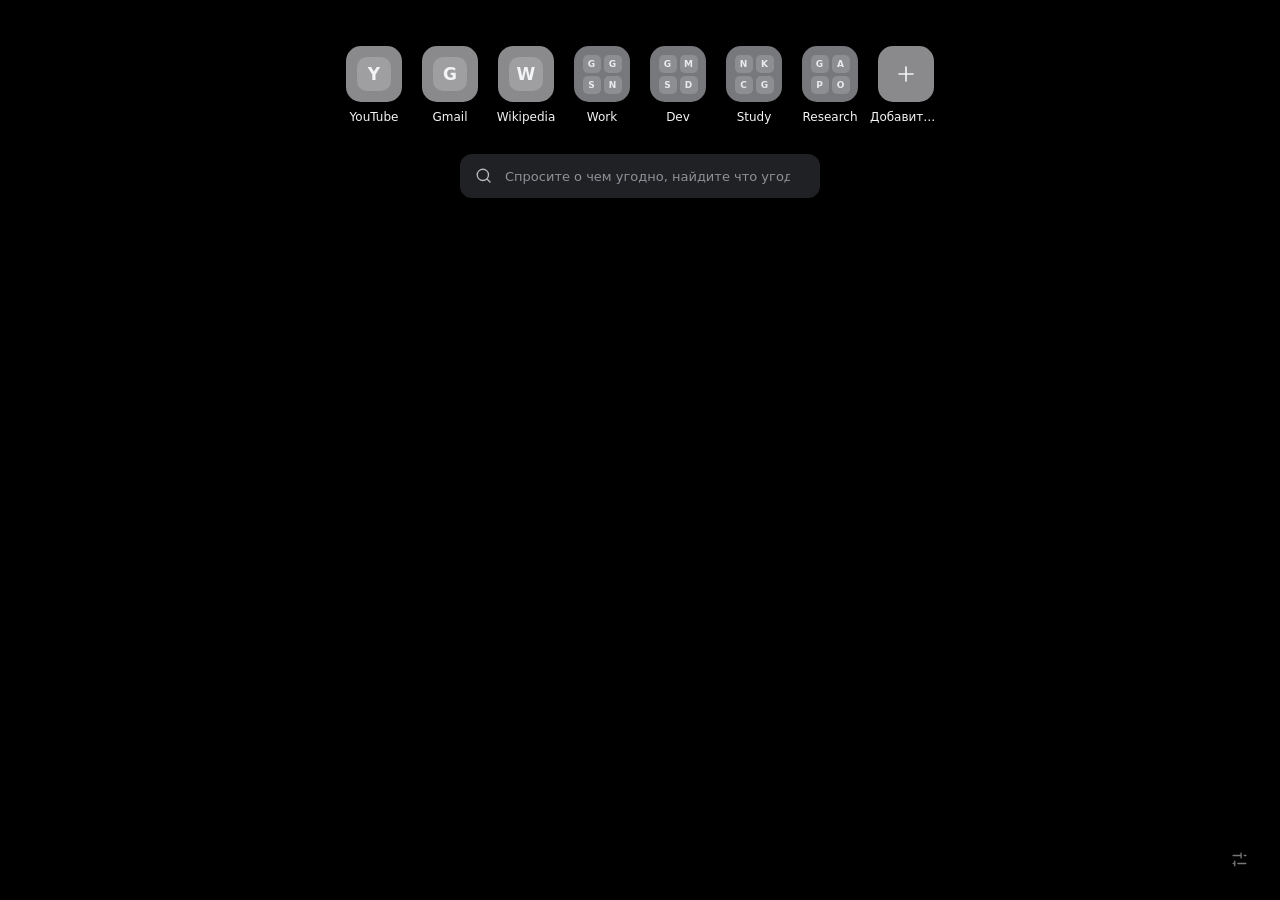
==== newtab.html @ 4f1dfae7 "Release NTP Groups 0.1.10" ====
<!doctype html>
<html lang="ru">
<head>
  <meta charset="utf-8">
  <meta name="viewport" content="width=device-width,initial-scale=1">
  <meta name="color-scheme" content="dark">
  <title>New Tab</title>
  <link rel="icon" type="image/svg+xml" href="icons/tab-scratches.svg">
  <link rel="stylesheet" href="newtab.css">
</head>
<body>
  <main class="ntp-shell">
    <section class="launcher" aria-label="Быстрый доступ">
      <div id="launcherView" class="launcher-view"></div>

      <form id="searchForm" class="search-box" autocomplete="off" role="search">
        <svg class="search-icon" viewBox="0 0 24 24" aria-hidden="true"><path d="m20 20-4.35-4.35m2.35-5.15a7.5 7.5 0 1 1-15 0 7.5 7.5 0 0 1 15 0Z"/></svg>
        <input id="searchInput" type="search" spellcheck="false" autocomplete="off" placeholder="Спросите о чем угодно, найдите что угодно…" aria-label="Поиск">
      </form>
    </section>
  </main>

  <div id="settingsHotzone" class="settings-hotzone">
    <button id="settingsButton" class="settings-button" type="button" aria-label="Настройки" aria-expanded="false">
      <svg viewBox="0 0 24 24" aria-hidden="true"><path d="M4 7h10m4 0h2M4 17h2m4 0h10M14 4v6M6 14v6"/></svg>
    </button>
  </div>

  <div id="contextMenu" class="context-menu" hidden></div>

  <div id="modalBackdrop" class="modal-backdrop" hidden>
    <section class="modal" role="dialog" aria-modal="true" aria-labelledby="modalTitle">
      <header class="modal-header">
        <h2 id="modalTitle">Добавить сайт</h2>
        <button id="modalClose" class="icon-button" type="button" aria-label="Закрыть">
          <svg viewBox="0 0 20 20" aria-hidden="true"><path d="M6 6l8 8M14 6l-8 8"/></svg>
        </button>
      </header>
      <form id="editorForm" class="editor-form">
        <div id="kindRow" class="field-row">
          <span id="kindLabel">Тип</span>
          <select id="editorKind" hidden aria-hidden="true" tabindex="-1">
            <option value="site">Сайт</option>
            <option value="folder">Группа</option>
          </select>
          <div id="kindSelect" class="location-select kind-select">
            <button id="kindButton" class="location-select-button" type="button" aria-haspopup="listbox" aria-expanded="false" aria-labelledby="kindLabel kindValue">
              <span id="kindValue">Сайт</span>
              <svg class="location-chevron" viewBox="0 0 20 20" aria-hidden="true"><path d="m6 8 4 4 4-4"/></svg>
            </button>
            <div id="kindMenu" class="location-select-menu" role="listbox" hidden></div>
          </div>
        </div>
        <label class="field-row">
          <span>Название</span>
          <input id="editorTitle" maxlength="28" required>
        </label>
        <label id="urlRow" class="field-row">
          <span>URL</span>
          <input id="editorUrl" type="url" placeholder="https://example.com/">
        </label>
        <div id="locationRow" class="field-row">
          <span id="locationLabel">Расположение</span>
          <div id="locationSelect" class="location-select">
            <button id="locationButton" class="location-select-button" type="button" aria-haspopup="listbox" aria-expanded="false" aria-labelledby="locationLabel locationValue">
              <span id="locationValue"></span>
              <svg class="location-chevron" viewBox="0 0 20 20" aria-hidden="true"><path d="m6 8 4 4 4-4"/></svg>
            </button>
            <div id="locationMenu" class="location-select-menu" role="listbox" hidden></div>
          </div>
        </div>
        <div class="modal-actions">
          <button id="editorCancel" class="button secondary" type="button">Отмена</button>
          <button class="button primary" type="submit">Сохранить</button>
        </div>
      </form>
    </section>
  </div>

  <div id="settingsPopover" class="settings-popover" hidden>
    <div class="settings-title">NTP Groups</div>
    <label class="settings-toggle">
      <input id="settingsButtonAlwaysVisible" type="checkbox" checked>
      <span>Показывать значок настроек постоянно</span>
    </label>
    <button id="resetLayout" type="button">Вернуть исходную структуру</button>
    <div class="settings-note">Если значок скрыт, наведите курсор в правый нижний угол. Данные хранятся локально в расширении.</div>
  </div>

  <script src="newtab.js"></script>
</body>
</html>
---- newtab.css ----
:root {
  --bg: #000000;
  --surface: #202124;
  --surface-2: #292a2e;
  --surface-3: #323338;
  --tile: #8a8a8d;
  --tile-hover: #97979a;
  --text: #f1f3f4;
  --muted: #a9abb0;
  --border: rgba(255,255,255,.10);
  --focus: rgba(138,180,248,.95);
  --shadow: 0 18px 46px rgba(0,0,0,.42);
  --ease: cubic-bezier(.2,.8,.2,1);
}

* { box-sizing: border-box; }
html, body { margin: 0; width: 100%; min-width: 100%; min-height: 100%; background: var(--bg); }
body {
  min-height: 100vh;
  overflow: hidden;
  color: var(--text);
  font-family: "Segoe UI Variable", "Segoe UI", system-ui, -apple-system, sans-serif;
  -webkit-font-smoothing: antialiased;
}
button, input, select { font: inherit; }
button { color: inherit; }

.ntp-shell {
  min-height: 100vh;
  display: flex;
  justify-content: center;
  align-items: flex-start;
  padding: 46px 28px 90px;
}

.launcher {
  width: min(900px, calc(100vw - 48px));
  display: flex;
  flex-direction: column;
  align-items: center;
}

.launcher-view {
  width: 100%;
  min-height: 96px;
  display: grid;
  place-items: start center;
  view-transition-name: launcher-content;
}

.tile-strip,
.folder-grid {
  display: flex;
  flex-wrap: wrap;
  justify-content: center;
  align-items: flex-start;
  gap: 4px;
}

.tile-strip { position: relative; }
.tile-strip.root-edge-start::before,
.tile-strip.root-edge-end::after {
  content: "";
  position: absolute;
  top: 0;
  width: 2px;
  height: 56px;
  border-radius: 2px;
  background: rgba(138,180,248,.88);
  box-shadow: 0 0 0 3px rgba(138,180,248,.08);
  pointer-events: none;
}
.tile-strip.root-edge-start::before { left: -8px; }
.tile-strip.root-edge-end::after { right: -8px; }

.tile {
  width: 72px;
  height: 92px;
  border: 0;
  padding: 0;
  background: transparent;
  display: flex;
  flex-direction: column;
  align-items: center;
  gap: 7px;
  cursor: default;
  user-select: none;
  outline: none;
  border-radius: 13px;
  transition: opacity 120ms ease, transform 130ms var(--ease), background-color 120ms ease;
}

.tile.dragging { opacity: .22; transform: scale(.92); }
.tile.group-create-target .tile-icon {
  background: #929398;
  box-shadow: 0 0 0 2px rgba(138,180,248,.82), 0 0 0 5px rgba(138,180,248,.12);
  transform: scale(1.045);
}
.tile.drop-target .tile-icon {
  box-shadow: 0 0 0 2px rgba(138,180,248,.72), 0 0 0 5px rgba(138,180,248,.10);
}
.folder-panel.drag-out-ready {
  box-shadow: var(--shadow), 0 0 0 1px rgba(138,180,248,.22);
}
.tile.drop-before::before,
.tile.drop-after::after,
.tile.root-snap-before::before,
.tile.root-snap-after::after,
.tile.folder-snap-before::before,
.tile.folder-snap-after::after {
  content: "";
  position: absolute;
  width: 2px;
  height: 56px;
  top: 0;
  background: #8ab4f8;
  border-radius: 2px;
}
.tile.drop-before::before,
.tile.root-snap-before::before,
.tile.folder-snap-before::before { left: -2px; }
.tile.drop-after::after,
.tile.root-snap-after::after,
.tile.folder-snap-after::after { right: -2px; }
.tile { position: relative; }

.tile-icon {
  width: 56px;
  height: 56px;
  border-radius: 15px;
  display: grid;
  place-items: center;
  overflow: hidden;
  background: var(--tile);
  transition: transform 130ms var(--ease), background-color 130ms ease, box-shadow 130ms ease;
}

.tile:hover .tile-icon { background: var(--tile-hover); transform: scale(1.035); }
.tile:active .tile-icon { transform: scale(.965); }
.tile:focus-visible .tile-icon { box-shadow: 0 0 0 2px var(--bg), 0 0 0 4px var(--focus); }

.tile-icon img {
  width: 34px;
  height: 34px;
  object-fit: contain;
}

.tile-label {
  width: 72px;
  height: 18px;
  overflow: hidden;
  white-space: nowrap;
  text-overflow: ellipsis;
  text-align: center;
  color: #f5f5f5;
  font-size: 12px;
  line-height: 17px;
  text-shadow: 0 1px 2px rgba(0,0,0,.75);
}

.folder-tile .tile-icon { background: #77787c; }
.folder-tile:hover .tile-icon { background: #85868a; }
.folder-preview {
  width: 39px;
  height: 39px;
  display: grid;
  grid-template-columns: repeat(2, 18px);
  grid-template-rows: repeat(2, 18px);
  gap: 3px;
}

.folder-mini {
  position: relative;
  width: 18px;
  height: 18px;
  border-radius: 5px;
  background: rgba(255,255,255,.16);
  display: grid;
  place-items: center;
  overflow: hidden;
}
.folder-mini img { width: 14px; height: 14px; object-fit: contain; z-index: 1; }
.folder-mini .mini-fallback { position: absolute; inset: 0; display: grid; place-items: center; font-size: 9px; font-weight: 700; color: #e8eaed; }
.folder-mini img:not([hidden]) + .mini-fallback { opacity: 0; }

.add-icon {
  width: 24px;
  height: 24px;
  fill: none;
  stroke: #f1f3f4;
  stroke-width: 1.65;
  stroke-linecap: round;
}

.folder-panel {
  width: min(690px, calc(100vw - 64px));
  padding: 13px 14px 12px;
  border-radius: 17px;
  background: var(--surface);
  border: 1px solid var(--border);
  box-shadow: var(--shadow);
  transform-origin: top center;
}

.folder-header {
  height: 34px;
  display: flex;
  align-items: center;
  padding: 0 2px 7px;
}
.folder-title {
  flex: 0 1 auto;
  field-sizing: content;
  min-width: 2ch;
  max-width: 100%;
  height: 24px;
  padding: 0;
  border: 0;
  outline: 0;
  background: transparent;
  color: #e8eaed;
  font-size: 13px;
  line-height: 20px;
  font-weight: 600;
  overflow: hidden;
  white-space: nowrap;
  text-overflow: ellipsis;
  caret-color: #e8eaed;
}
.folder-title::selection { background: rgba(138,180,248,.34); }
.folder-title:focus { outline: 0; }

.search-box {
  margin-top: 12px;
  width: min(360px, calc(100vw - 64px));
  height: 44px;
  padding: 0 14px;
  border-radius: 12px;
  background: var(--surface);
  border: 1px solid transparent;
  display: flex;
  align-items: center;
  gap: 10px;
  transition: background-color 120ms ease, border-color 120ms ease, box-shadow 120ms ease;
}
.search-box:hover { background: #25262a; }
.search-box:focus-within { border-color: rgba(255,255,255,.12); box-shadow: 0 0 0 1px rgba(255,255,255,.035); }
.search-icon {
  width: 18px;
  height: 18px;
  fill: none;
  stroke: #b7b9bd;
  stroke-width: 1.8;
  stroke-linecap: round;
}
.search-box input {
  min-width: 0;
  flex: 1;
  border: 0;
  outline: 0;
  background: transparent;
  color: #e8eaed;
  font-size: 13px;
}
.search-box input::placeholder { color: #8f9196; opacity: 1; }

.settings-hotzone {
  position: fixed;
  right: 0;
  bottom: 0;
  z-index: 40;
  width: 82px;
  height: 82px;
  pointer-events: none;
}
.settings-button {
  position: absolute;
  right: 24px;
  bottom: 24px;
  width: 34px;
  height: 34px;
  padding: 0;
  border: 0;
  border-radius: 10px;
  display: grid;
  place-items: center;
  background: transparent;
  color: #a4a6aa;
  cursor: pointer;
  opacity: .72;
  pointer-events: auto;
  transition: opacity 120ms ease, transform 140ms var(--ease), background-color 120ms ease;
}
.settings-button:hover { opacity: 1; background: rgba(255,255,255,.07); }
.settings-button svg { width: 19px; height: 19px; fill: none; stroke: currentColor; stroke-width: 1.7; stroke-linecap: round; }
body.settings-on-hover .settings-hotzone { pointer-events: auto; }
body.settings-on-hover .settings-button { opacity: 0; pointer-events: none; transform: translateY(3px); }
body.settings-on-hover .settings-hotzone:hover .settings-button,
body.settings-on-hover .settings-button:focus-visible,
body.settings-on-hover .settings-button[aria-expanded="true"] { opacity: .82; pointer-events: auto; transform: translateY(0); }
body.settings-on-hover .settings-hotzone:hover .settings-button:hover { opacity: 1; }

.context-menu,
.settings-popover {
  position: fixed;
  z-index: 50;
  min-width: 190px;
  padding: 6px;
  border: 1px solid var(--border);
  border-radius: 11px;
  background: #25262a;
  box-shadow: 0 12px 34px rgba(0,0,0,.46);
}
.context-menu button,
.settings-popover button {
  display: block;
  width: 100%;
  height: 34px;
  border: 0;
  border-radius: 7px;
  background: transparent;
  color: #e5e7ea;
  text-align: left;
  padding: 0 10px;
  font-size: 12.5px;
  cursor: pointer;
}
.context-menu button:hover,
.settings-popover button:hover { background: rgba(255,255,255,.08); }
.context-menu .danger { color: #f28b82; }
.settings-popover { right: 24px; bottom: 65px; width: 235px; }
.settings-title { padding: 7px 10px 8px; color: #dfe1e5; font-size: 12.5px; font-weight: 600; }
.settings-toggle {
  min-height: 38px;
  display: grid;
  grid-template-columns: 16px 1fr;
  align-items: center;
  gap: 9px;
  padding: 6px 10px;
  color: #e5e7ea;
  font-size: 12px;
  line-height: 1.25;
  cursor: pointer;
  border-radius: 7px;
}
.settings-toggle:hover { background: rgba(255,255,255,.06); }
.settings-toggle input { margin: 0; width: 14px; height: 14px; accent-color: #8ab4f8; }
.settings-note { padding: 7px 10px 4px; color: #85878c; font-size: 11px; line-height: 1.35; }

.modal-backdrop {
  position: fixed;
  inset: 0;
  z-index: 100;
  display: grid;
  place-items: center;
  background: rgba(0,0,0,.58);
}
.modal {
  width: min(390px, calc(100vw - 40px));
  border-radius: 15px;
  border: 1px solid var(--border);
  background: #25262a;
  box-shadow: 0 22px 70px rgba(0,0,0,.58);
  overflow: visible;
}
.modal-header { height: 52px; display: flex; align-items: center; padding: 0 13px 0 17px; border-bottom: 1px solid rgba(255,255,255,.06); }
.modal-header h2 { margin: 0; flex: 1; font-size: 14px; font-weight: 600; }
.icon-button {
  width: 30px;
  height: 30px;
  padding: 0;
  border: 0;
  border-radius: 8px;
  background: transparent;
  color: #b7b9bd;
  cursor: pointer;
  display: grid;
  place-items: center;
  line-height: 0;
}
.icon-button:hover { background: rgba(255,255,255,.08); color: #fff; }
.icon-button svg {
  width: 14px;
  height: 14px;
  display: block;
  fill: none;
  stroke: currentColor;
  stroke-width: 1.9;
  stroke-linecap: round;
  stroke-linejoin: round;
}
.editor-form { padding: 16px; display: grid; gap: 13px; }
.field-row { display: grid; gap: 6px; }
.field-row > span { color: #b6b8bc; font-size: 11.5px; }
.field-row input,
.field-row select,
.location-select-button {
  width: 100%;
  height: 36px;
  border: 1px solid rgba(255,255,255,.11);
  border-radius: 9px;
  outline: none;
  background: #1e1f22;
  color: #e8eaed;
  padding: 0 10px;
  font-size: 12.5px;
}
.field-row input:focus,
.field-row select:focus,
.location-select-button:focus-visible,
.location-select.open .location-select-button { border-color: rgba(138,180,248,.72); }
.location-select { position: relative; }
.location-select-button {
  display: grid;
  grid-template-columns: minmax(0, 1fr) 12px;
  align-items: center;
  column-gap: 12px;
  padding: 0 12px 0 10px;
  cursor: pointer;
  text-align: left;
}
.location-select-button:hover { background: #222327; }
#locationValue {
  min-width: 0;
  align-self: center;
  line-height: 1.2;
  text-align: left;
}
.location-chevron {
  width: 12px;
  height: 12px;
  display: block;
  justify-self: center;
  align-self: center;
  fill: none;
  stroke: #d7d9dd;
  stroke-width: 1.8;
  stroke-linecap: round;
  stroke-linejoin: round;
  transform-origin: center;
  transition: transform 130ms var(--ease);
}
.location-select.open .location-chevron { transform: rotate(180deg); }
.location-select-menu {
  position: absolute;
  left: 0;
  right: 0;
  top: calc(100% + 5px);
  z-index: 160;
  padding: 4px;
  max-height: 220px;
  overflow-y: auto;
  border: 1px solid rgba(255,255,255,.12);
  border-radius: 10px;
  background: #202124;
  box-shadow: 0 12px 30px rgba(0,0,0,.48);
}
.location-option {
  width: 100%;
  min-height: 34px;
  display: flex;
  align-items: center;
  border: 0;
  border-radius: 7px;
  background: transparent;
  color: #edf0f4;
  padding: 0 10px;
  text-align: left;
  font-size: 12.5px;
  cursor: pointer;
}
.location-option:hover,
.location-option:focus-visible { outline: none; background: rgba(255,255,255,.08); }
.location-option[aria-selected="true"] { background: rgba(138,180,248,.18); color: #dbe8ff; }
.modal-actions { display: flex; justify-content: flex-end; gap: 8px; padding-top: 3px; }
.button { height: 34px; min-width: 82px; border-radius: 9px; padding: 0 14px; cursor: pointer; }
.button.secondary { border: 1px solid rgba(255,255,255,.10); background: transparent; color: #d7d9dd; }
.button.secondary:hover { background: rgba(255,255,255,.06); }
.button.primary { border: 0; background: #4b4d53; color: #fff; }
.button.primary:hover { background: #5a5c63; }

[hidden] { display: none !important; }

::view-transition-group(root) {
  animation-duration: 0s;
}

::view-transition-old(root),
::view-transition-new(root) {
  animation: none;
  mix-blend-mode: normal;
}

::view-transition-group(launcher-content) {
  animation-duration: 170ms;
  animation-timing-function: var(--ease);
}

::view-transition-old(launcher-content) {
  animation: launcher-content-out 95ms ease-out both;
}

::view-transition-new(launcher-content) {
  animation: launcher-content-in 170ms var(--ease) both;
}

@keyframes launcher-content-out {
  to { opacity: 0; transform: translateY(-2px) scale(.995); }
}

@keyframes launcher-content-in {
  from { opacity: 0; transform: translateY(3px) scale(.992); }
  to { opacity: 1; transform: translateY(0) scale(1); }
}

@media (prefers-reduced-motion: reduce) {
  *, *::before, *::after { animation-duration: 0.001ms !important; transition-duration: 0.001ms !important; scroll-behavior: auto !important; }
}

@media (max-width: 620px) {
  .ntp-shell { padding-top: 34px; }
  .launcher { width: calc(100vw - 24px); }
  .folder-panel { width: calc(100vw - 30px); }
  .settings-button { right: 12px; bottom: 12px; }
  .settings-hotzone { width: 58px; height: 58px; }
}
.site-favicon {
  position: relative;
  width: 34px;
  height: 34px;
  display: grid;
  place-items: center;
}
.site-favicon img {
  position: absolute;
  inset: 0;
  width: 34px;
  height: 34px;
  object-fit: contain;
  z-index: 1;
}
.site-fallback {
  position: absolute;
  inset: 0;
  display: grid;
  place-items: center;
  border-radius: 10px;
  background: rgba(255,255,255,.18);
  color: #f3f4f6;
  font-size: 17px;
  font-weight: 650;
}
.site-favicon img:not([hidden]) + .site-fallback { opacity: 0; }
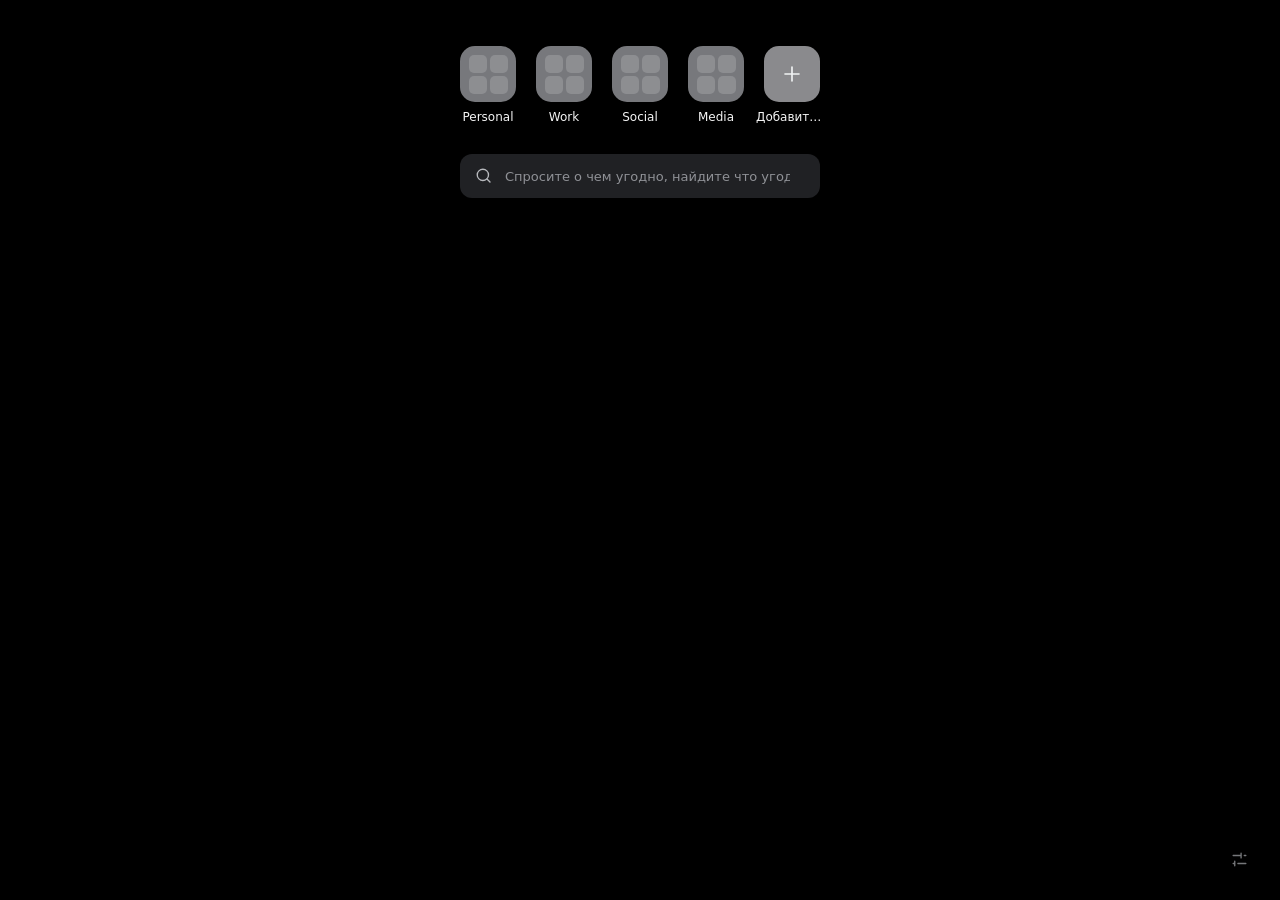
==== commit fd8d0a4b: "Add nested folders, import export, and Persistent Hub" ====
--- a/newtab.html
+++ b/newtab.html
@@ -5,7 +5,7 @@
   <meta name="viewport" content="width=device-width,initial-scale=1">
   <meta name="color-scheme" content="dark">
   <title>New Tab</title>
-  <link rel="icon" type="image/svg+xml" href="icons/tab-scratches.svg">
+  <link rel="icon" type="image/png" sizes="32x32" href="icons/icon32.png">
   <link rel="stylesheet" href="newtab.css">
 </head>
 <body>
@@ -41,7 +41,7 @@
           <span id="kindLabel">Тип</span>
           <select id="editorKind" hidden aria-hidden="true" tabindex="-1">
             <option value="site">Сайт</option>
-            <option value="folder">Группа</option>
+            <option value="folder">Папка</option>
           </select>
           <div id="kindSelect" class="location-select kind-select">
             <button id="kindButton" class="location-select-button" type="button" aria-haspopup="listbox" aria-expanded="false" aria-labelledby="kindLabel kindValue">
@@ -80,11 +80,31 @@
   <div id="settingsPopover" class="settings-popover" hidden>
     <div class="settings-title">NTP Groups</div>
     <label class="settings-toggle">
+      <input id="openSitesInNewTab" type="checkbox" checked>
+      <span>Открывать сайты в новой вкладке</span>
+    </label>
+    <label class="settings-toggle">
       <input id="settingsButtonAlwaysVisible" type="checkbox" checked>
       <span>Показывать значок настроек постоянно</span>
     </label>
+    <label class="settings-toggle">
+      <input id="persistentHub" type="checkbox">
+      <span>Постоянный Hub</span>
+    </label>
+    <div class="settings-shortcut-row">
+      <span>Return to Hub</span>
+      <span id="hubShortcut" class="settings-shortcut">Alt+H</span>
+      <button id="editHubShortcut" class="settings-inline-action" type="button">Изменить</button>
+    </div>
+    <div class="settings-section-label">Данные</div>
+    <div class="settings-actions-row">
+      <button id="exportConfig" type="button">Экспорт</button>
+      <button id="importConfig" type="button">Импорт</button>
+    </div>
+    <button id="undoImport" type="button" hidden>Отменить последний импорт</button>
+    <input id="importConfigFile" type="file" accept="application/json,.json" hidden>
     <button id="resetLayout" type="button">Вернуть исходную структуру</button>
-    <div class="settings-note">Если значок скрыт, наведите курсор в правый нижний угол. Данные хранятся локально в расширении.</div>
+    <div class="settings-note">Hub сохраняет отдельную закреплённую домашнюю вкладку. Alt+H и значок расширения возвращают к ней, не меняя текущий сайт.</div>
   </div>
 
   <script src="newtab.js"></script>
--- a/newtab.css
+++ b/newtab.css
@@ -99,6 +99,10 @@
 .tile.drop-target .tile-icon {
   box-shadow: 0 0 0 2px rgba(138,180,248,.72), 0 0 0 5px rgba(138,180,248,.10);
 }
+.tile.spring-target .tile-icon {
+  box-shadow: 0 0 0 2px rgba(138,180,248,.9), 0 0 0 7px rgba(138,180,248,.15);
+  transform: scale(1.055);
+}
 .folder-panel.drag-out-ready {
   box-shadow: var(--shadow), 0 0 0 1px rgba(138,180,248,.22);
 }
@@ -182,6 +186,22 @@
 .folder-mini img { width: 14px; height: 14px; object-fit: contain; z-index: 1; }
 .folder-mini .mini-fallback { position: absolute; inset: 0; display: grid; place-items: center; font-size: 9px; font-weight: 700; color: #e8eaed; }
 .folder-mini img:not([hidden]) + .mini-fallback { opacity: 0; }
+.folder-mini-folder {
+  display: grid;
+  grid-template-columns: repeat(2, 5px);
+  grid-template-rows: repeat(2, 5px);
+  gap: 2px;
+  padding: 3px;
+}
+.folder-mini-folder::before,
+.folder-mini-folder::after {
+  content: "";
+  width: 5px;
+  height: 5px;
+  border-radius: 2px;
+  background: rgba(255,255,255,.58);
+  box-shadow: 7px 0 rgba(255,255,255,.34), 0 7px rgba(255,255,255,.34), 7px 7px rgba(138,180,248,.72);
+}
 
 .add-icon {
   width: 24px;
@@ -203,11 +223,39 @@
 }
 
 .folder-header {
-  height: 34px;
-  display: flex;
-  align-items: center;
+  min-height: 34px;
+  display: flex;
+  align-items: center;
+  gap: 3px;
   padding: 0 2px 7px;
-}
+  overflow: hidden;
+}
+.folder-breadcrumb {
+  display: flex;
+  align-items: center;
+  min-width: 0;
+  gap: 3px;
+  color: #9fa1a6;
+  font-size: 12px;
+  white-space: nowrap;
+}
+.folder-breadcrumb-button {
+  max-width: 150px;
+  height: 25px;
+  padding: 0 5px;
+  border: 0;
+  border-radius: 6px;
+  background: transparent;
+  color: #9fa1a6;
+  font-size: 12px;
+  overflow: hidden;
+  text-overflow: ellipsis;
+  white-space: nowrap;
+  cursor: pointer;
+}
+.folder-breadcrumb-button:hover,
+.folder-breadcrumb-button.drag-target { background: rgba(255,255,255,.07); color: #e8eaed; }
+.folder-breadcrumb-separator { color: #66686d; }
 .folder-title {
   flex: 0 1 auto;
   field-sizing: content;
@@ -328,8 +376,34 @@
 .context-menu button:hover,
 .settings-popover button:hover { background: rgba(255,255,255,.08); }
 .context-menu .danger { color: #f28b82; }
-.settings-popover { right: 24px; bottom: 65px; width: 235px; }
+.settings-popover { right: 24px; bottom: 65px; width: 282px; }
 .settings-title { padding: 7px 10px 8px; color: #dfe1e5; font-size: 12.5px; font-weight: 600; }
+.settings-section-label { padding: 9px 10px 4px; color: #8f9196; font-size: 10.5px; text-transform: uppercase; letter-spacing: .06em; }
+.settings-actions-row { display: grid; grid-template-columns: 1fr 1fr; gap: 4px; }
+.settings-shortcut-row {
+  min-height: 36px;
+  display: grid;
+  grid-template-columns: minmax(0,1fr) auto auto;
+  align-items: center;
+  gap: 7px;
+  padding: 4px 10px;
+  color: #e5e7ea;
+  font-size: 12px;
+}
+.settings-shortcut {
+  padding: 3px 7px;
+  border-radius: 6px;
+  background: rgba(255,255,255,.07);
+  color: #d7d9dd;
+  font-size: 11px;
+}
+.settings-popover .settings-inline-action {
+  width: auto;
+  height: 26px;
+  padding: 0 6px;
+  color: #a8c7fa;
+  font-size: 11px;
+}
 .settings-toggle {
   min-height: 38px;
   display: grid;
@@ -346,6 +420,7 @@
 .settings-toggle:hover { background: rgba(255,255,255,.06); }
 .settings-toggle input { margin: 0; width: 14px; height: 14px; accent-color: #8ab4f8; }
 .settings-note { padding: 7px 10px 4px; color: #85878c; font-size: 11px; line-height: 1.35; }
+.settings-popover > button[hidden] { display: none !important; }
 
 .modal-backdrop {
   position: fixed;
